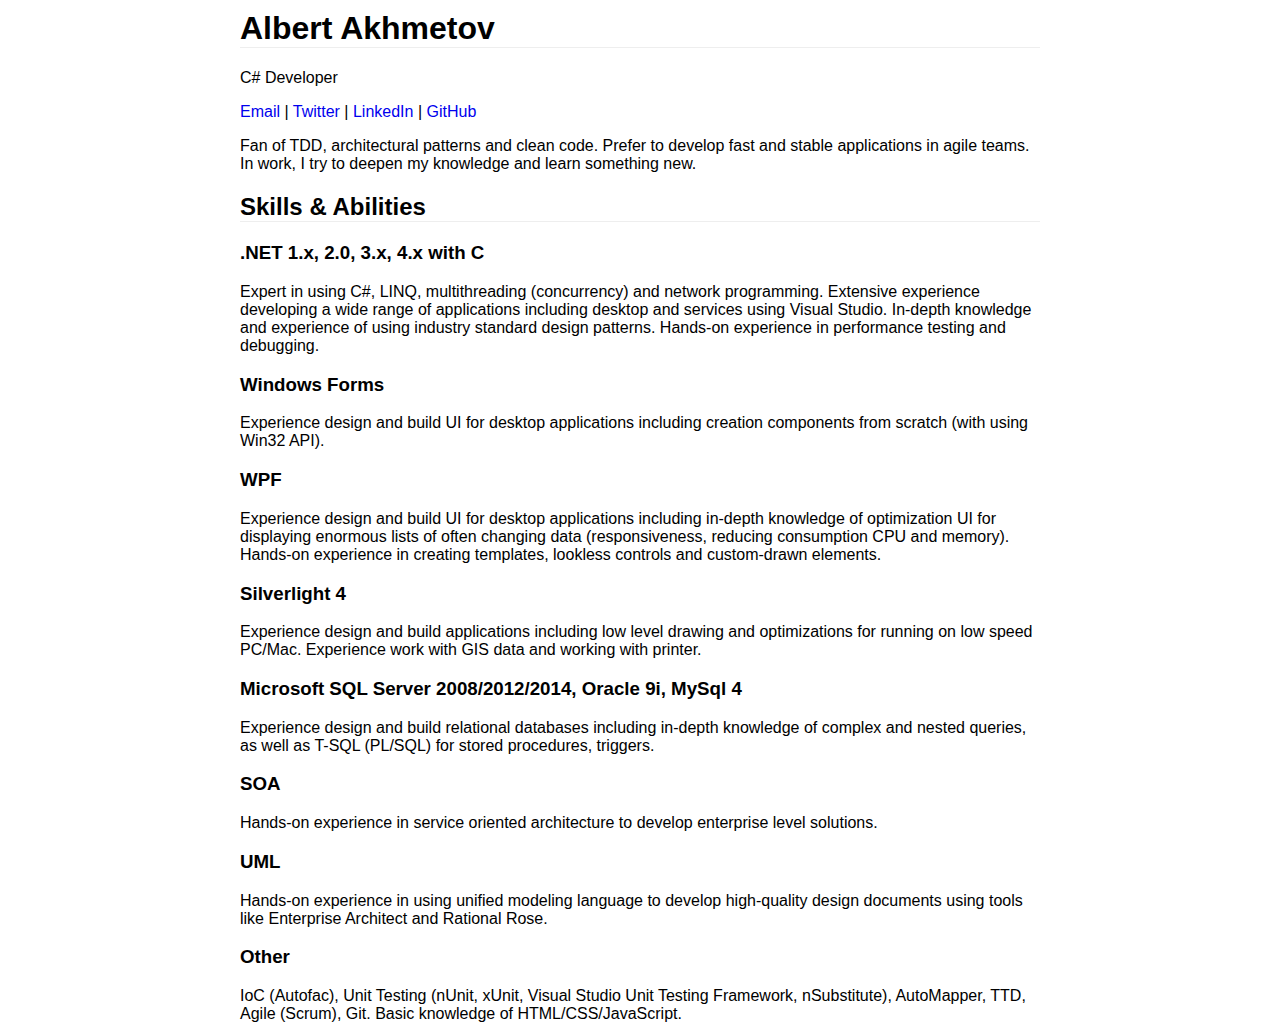
==== index.html @ f8ffc3c2 "Init" ====
<html>
    <head>
        <title>Albert Akhmetov - CV</title>
        <link rel="stylesheet" href="css/general.css"/>
    </head>
    <body>
        <h1>Albert Akhmetov</h1>
        <p>C# Developer</p>
        <p>
            <a href="mailto:akhmetov@live.com">Email</a> |
            <a href="https://twitter.com/albertakhmetov" target="_blank">Twitter</a> | 
            <a href="https://ru.linkedin.com/in/albertakhmetov" target="_blank">LinkedIn</a> |
            <a href="https://github.com/albertakhmetov" target="_blank">GitHub</a>
        </p>

        <p>Fan of TDD, architectural patterns and clean code. Prefer to develop fast and stable applications in agile teams. In work, I try to deepen my knowledge and learn something new.</p>

        <h2>Skills & Abilities</h2>
        <h3>.NET 1.x, 2.0, 3.x, 4.x with C</h3>

        <p>Expert in using C#, LINQ, multithreading (concurrency) and network programming. Extensive experience developing a wide range of applications including desktop and services using Visual Studio. In-depth knowledge and experience of using industry standard design patterns. Hands-on experience in performance testing and debugging.</p>

        <h3>Windows Forms</h3>

        <p>Experience design and build UI for desktop applications including creation components from scratch (with using Win32 API).</p>

        <h3>WPF</h3>

        <p>Experience design and build UI for desktop applications including in-depth knowledge of optimization UI for displaying enormous lists of often changing data (responsiveness, reducing consumption CPU and memory). Hands-on experience in creating templates, lookless controls and custom-drawn elements.</p>

        <h3>Silverlight 4</h3>

        <p>Experience design and build applications including low level drawing and optimizations for running on low speed PC/Mac. Experience work with GIS data and working with printer.</p>

        <h3>Microsoft SQL Server 2008/2012/2014, Oracle 9i, MySql 4</h3>

        <p>Experience design and build relational databases including in-depth knowledge of complex and nested queries, as well as T-SQL (PL/SQL) for stored procedures, triggers.</p>

        <h3>SOA</h3>

        <p>Hands-on experience in service oriented architecture to develop enterprise level solutions.</p>

        <h3>UML</h3>

        <p>Hands-on experience in using unified modeling language to develop high-quality design documents using tools like Enterprise Architect and Rational Rose.</p>

        <h3>Other</h3>

        <p>IoC (Autofac), Unit Testing (nUnit, xUnit, Visual Studio Unit Testing Framework, nSubstitute), AutoMapper, TTD, Agile (Scrum), Git. Basic knowledge of HTML/CSS/JavaScript.</p>
    </body>
</html>
---- css/general.css ----
h1, h2 {
    border-bottom: 1px solid #eee;
}

html, body {
    height: 100%;
}

html {
    display: table;
    margin: auto;
}

body {
    display: table-cell;
    vertical-align: middle;
    max-width: 800px;
    padding: 10px;
    font-family: -apple-system, BlinkMacSystemFont, "Segoe UI", Helvetica, Arial, sans-serif, "Apple Color Emoji", "Segoe UI Emoji", "Segoe UI Symbol";
}

a {
    text-decoration: none;
}

a:hover {
    text-decoration: underline;
}
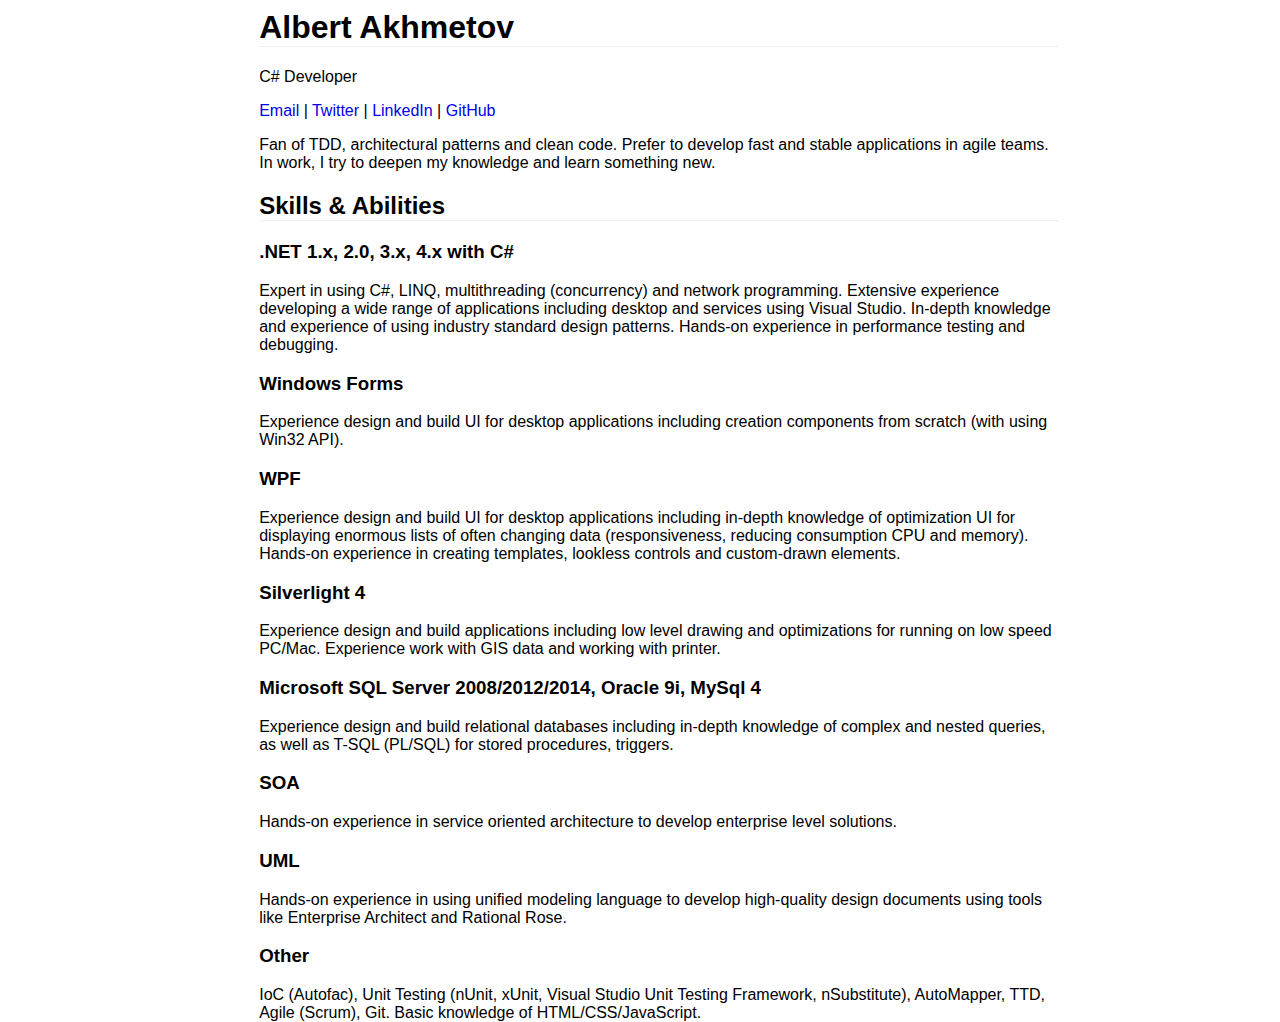
==== commit c273aaca: "C#" ====
--- a/index.html
+++ b/index.html
@@ -15,8 +15,8 @@
 
         <p>Fan of TDD, architectural patterns and clean code. Prefer to develop fast and stable applications in agile teams. In work, I try to deepen my knowledge and learn something new.</p>
 
-        <h2>Skills & Abilities</h2>
-        <h3>.NET 1.x, 2.0, 3.x, 4.x with C</h3>
+        <h2>Skills &amp; Abilities</h2>
+        <h3>.NET 1.x, 2.0, 3.x, 4.x with C#</h3>
 
         <p>Expert in using C#, LINQ, multithreading (concurrency) and network programming. Extensive experience developing a wide range of applications including desktop and services using Visual Studio. In-depth knowledge and experience of using industry standard design patterns. Hands-on experience in performance testing and debugging.</p>
 
--- a/css/general.css
+++ b/css/general.css
@@ -15,7 +15,10 @@
     display: table-cell;
     vertical-align: middle;
     max-width: 800px;
-    padding: 10px;
+    padding-left: 3vw;
+    padding-left: 3vw;
+    padding-top: 1vh;
+    padding-block-start: 1vh;
     font-family: -apple-system, BlinkMacSystemFont, "Segoe UI", Helvetica, Arial, sans-serif, "Apple Color Emoji", "Segoe UI Emoji", "Segoe UI Symbol";
 }
 
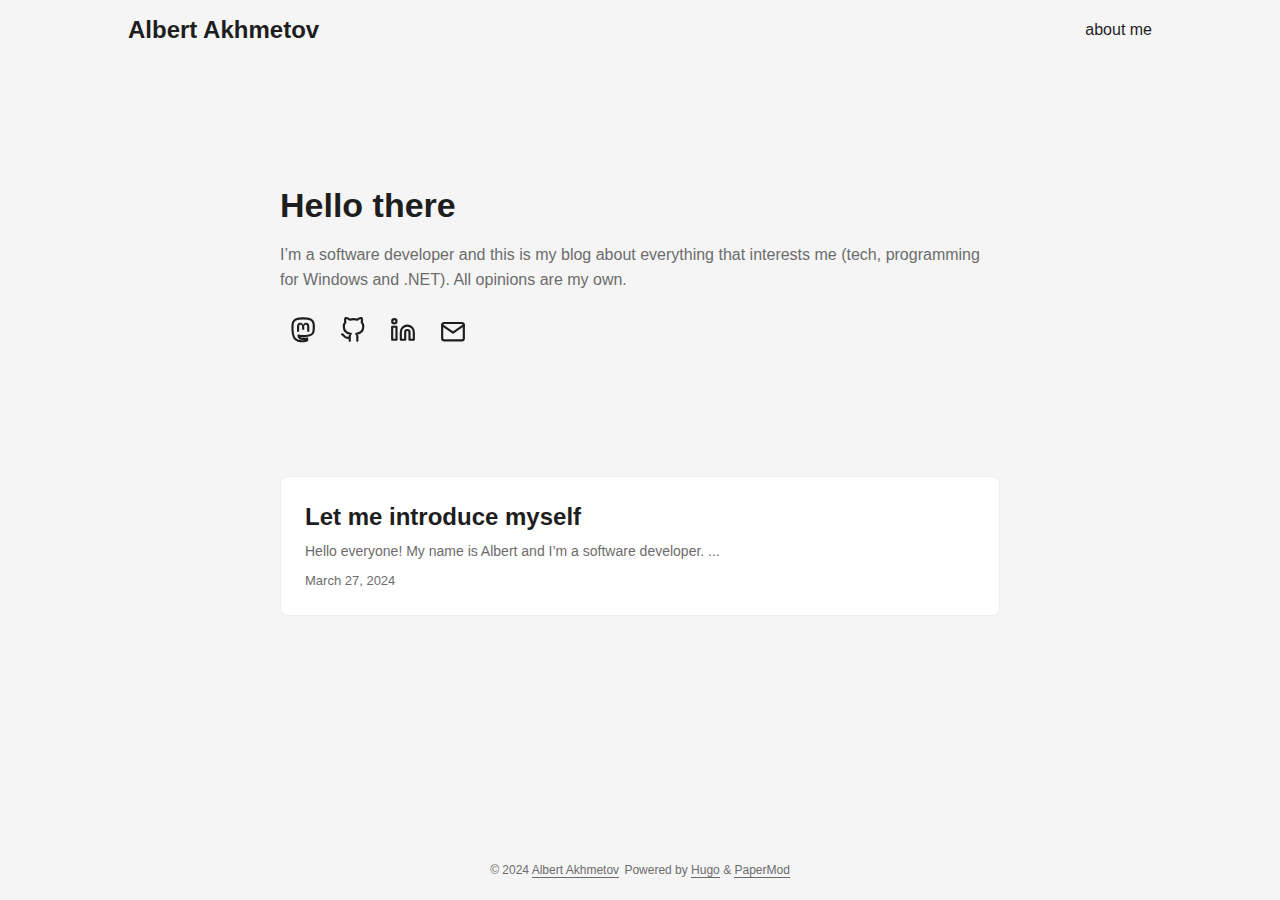
==== commit b3da396e: "Update CSS" ====
--- a/index.html
+++ b/index.html
@@ -1,51 +1,233 @@
-<html>
-    <head>
-        <title>Albert Akhmetov - CV</title>
-        <link rel="stylesheet" href="css/general.css"/>
-    </head>
-    <body>
-        <h1>Albert Akhmetov</h1>
-        <p>C# Developer</p>
-        <p>
-            <a href="mailto:akhmetov@live.com">Email</a> |
-            <a href="https://twitter.com/albertakhmetov" target="_blank">Twitter</a> | 
-            <a href="https://ru.linkedin.com/in/albertakhmetov" target="_blank">LinkedIn</a> |
-            <a href="https://github.com/albertakhmetov" target="_blank">GitHub</a>
-        </p>
-
-        <p>Fan of TDD, architectural patterns and clean code. Prefer to develop fast and stable applications in agile teams. In work, I try to deepen my knowledge and learn something new.</p>
-
-        <h2>Skills &amp; Abilities</h2>
-        <h3>.NET 1.x, 2.0, 3.x, 4.x with C#</h3>
-
-        <p>Expert in using C#, LINQ, multithreading (concurrency) and network programming. Extensive experience developing a wide range of applications including desktop and services using Visual Studio. In-depth knowledge and experience of using industry standard design patterns. Hands-on experience in performance testing and debugging.</p>
-
-        <h3>Windows Forms</h3>
-
-        <p>Experience design and build UI for desktop applications including creation components from scratch (with using Win32 API).</p>
-
-        <h3>WPF</h3>
-
-        <p>Experience design and build UI for desktop applications including in-depth knowledge of optimization UI for displaying enormous lists of often changing data (responsiveness, reducing consumption CPU and memory). Hands-on experience in creating templates, lookless controls and custom-drawn elements.</p>
-
-        <h3>Silverlight 4</h3>
-
-        <p>Experience design and build applications including low level drawing and optimizations for running on low speed PC/Mac. Experience work with GIS data and working with printer.</p>
-
-        <h3>Microsoft SQL Server 2008/2012/2014, Oracle 9i, MySql 4</h3>
-
-        <p>Experience design and build relational databases including in-depth knowledge of complex and nested queries, as well as T-SQL (PL/SQL) for stored procedures, triggers.</p>
-
-        <h3>SOA</h3>
-
-        <p>Hands-on experience in service oriented architecture to develop enterprise level solutions.</p>
-
-        <h3>UML</h3>
-
-        <p>Hands-on experience in using unified modeling language to develop high-quality design documents using tools like Enterprise Architect and Rational Rose.</p>
-
-        <h3>Other</h3>
-
-        <p>IoC (Autofac), Unit Testing (nUnit, xUnit, Visual Studio Unit Testing Framework, nSubstitute), AutoMapper, TTD, Agile (Scrum), Git. Basic knowledge of HTML/CSS/JavaScript.</p>
-    </body>
-</html>+<!DOCTYPE html>
+<html lang="en" dir="auto">
+
+<head>
+	<meta name="generator" content="Hugo 0.124.1"><meta charset="utf-8">
+<meta http-equiv="X-UA-Compatible" content="IE=edge">
+<meta name="viewport" content="width=device-width, initial-scale=1, shrink-to-fit=no">
+<meta name="robots" content="index, follow">
+<title>Albert Akhmetov</title>
+
+<meta name="description" content="">
+<meta name="author" content="">
+<link rel="canonical" href="https://albertakhmetov.com/">
+<link crossorigin="anonymous" href="/assets/css/stylesheet.css" rel="preload stylesheet" as="style">
+<link rel="icon" href="https://albertakhmetov.com/favicon.ico">
+<link rel="icon" type="image/png" sizes="16x16" href="https://albertakhmetov.com/favicon-16x16.png">
+<link rel="icon" type="image/png" sizes="32x32" href="https://albertakhmetov.com/favicon-32x32.png">
+<link rel="apple-touch-icon" href="https://albertakhmetov.com/apple-touch-icon.png">
+<link rel="mask-icon" href="https://albertakhmetov.com/safari-pinned-tab.svg">
+<meta name="theme-color" content="#2e2e33">
+<meta name="msapplication-TileColor" content="#2e2e33">
+<link rel="alternate" type="application/rss+xml" href="https://albertakhmetov.com/index.xml">
+<link rel="alternate" hreflang="en" href="https://albertakhmetov.com/">
+<noscript>
+    <style>
+        #theme-toggle,
+        .top-link {
+            display: none;
+        }
+
+    </style>
+    <style>
+        @media (prefers-color-scheme: dark) {
+            :root {
+                --theme: rgb(29, 30, 32);
+                --entry: rgb(46, 46, 51);
+                --primary: rgb(218, 218, 219);
+                --secondary: rgb(155, 156, 157);
+                --tertiary: rgb(65, 66, 68);
+                --content: rgb(196, 196, 197);
+                --code-block-bg: rgb(46, 46, 51);
+                --code-bg: rgb(55, 56, 62);
+                --border: rgb(51, 51, 51);
+            }
+
+            .list {
+                background: var(--theme);
+            }
+
+            .list:not(.dark)::-webkit-scrollbar-track {
+                background: 0 0;
+            }
+
+            .list:not(.dark)::-webkit-scrollbar-thumb {
+                border-color: var(--theme);
+            }
+        }
+
+    </style>
+</noscript><meta property="og:title" content="Albert Akhmetov" />
+<meta property="og:description" content="" />
+<meta property="og:type" content="website" />
+<meta property="og:url" content="https://albertakhmetov.com/" />
+
+<meta name="twitter:card" content="summary"/>
+<meta name="twitter:title" content="Albert Akhmetov"/>
+<meta name="twitter:description" content=""/>
+
+<script type="application/ld+json">
+{
+  "@context": "https://schema.org",
+  "@type": "Organization",
+  "name": "Albert Akhmetov",
+  "url": "https://albertakhmetov.com/",
+  "description": "",
+  "thumbnailUrl": "https://albertakhmetov.com/favicon.ico",
+  "sameAs": [
+      "https://mastodon.social/@albertakhmetov", "https://github.com/albertakhmetov", "https://en.linkedin.com/in/albertakhmetov", "mailto:akhmetov@live.com"
+  ]
+}
+</script>
+</head>
+
+<body class="list" id="top">
+<script>
+    if (window.matchMedia('(prefers-color-scheme: dark)').matches) {
+        document.body.classList.add('dark');
+    }
+
+</script>
+
+<header class="header">
+    <nav class="nav">
+        <div class="logo">
+            <a href="https://albertakhmetov.com/" accesskey="h" title="Albert Akhmetov (Alt + H)">Albert Akhmetov</a>
+            <div class="logo-switches">
+            </div>
+        </div>
+        <ul id="menu">
+            <li>
+                <a href="https://albertakhmetov.com/posts/introduce" title="about me">
+                    <span>about me</span>
+                </a>
+            </li>
+        </ul>
+    </nav>
+</header>
+<main class="main"> 
+<article class="first-entry home-info">
+    <header class="entry-header">
+        <h1>Hello there</h1>
+    </header>
+    <div class="entry-content">
+        I&rsquo;m a software developer and this is my blog about everything that interests me (tech, programming for Windows and .NET). All opinions are my own.
+    </div>
+    <footer class="entry-footer">
+        <div class="social-icons" >
+    <a href="https://mastodon.social/@albertakhmetov" target="_blank" rel="noopener noreferrer me"
+        title="Mastodon">
+        <svg xmlns="http://www.w3.org/2000/svg" viewBox="0 0 24 24" fill="none" stroke="currentColor" stroke-width="2"
+    stroke-linecap="round" stroke-linejoin="round">
+    <path
+        d="M21.58 13.913c-.29 1.469-2.592 3.121-5.238 3.396-1.379.184-2.737.368-4.185.276-2.368-.092-4.237-.551-4.237-.551 0 .184.014.459.043.643.308 2.294 2.317 2.478 4.22 2.57 1.922 0 3.633-.46 3.633-.46l.079 1.653s-1.344.734-3.738.918c-1.32.091-2.96-.092-4.869-.551-4.14-1.102-4.853-5.507-4.961-10.005-.034-1.285-.013-2.57-.013-3.58 0-4.589 3-5.966 3-5.966 1.513-.734 4.11-1.01 6.808-1.01h.067c2.699 0 5.296.276 6.81 1.01 0 0 3 1.377 3 5.967 0 0 .037 3.304-.419 5.69"
+        stroke="currentColor" />
+    <path
+        d="M17.832 8.633v5h-1.978V8.78c0-1.023-.43-1.542-1.29-1.542-.95 0-1.427.616-1.427 1.834v2.655H11.17V9.072c0-1.218-.476-1.834-1.427-1.834-.86 0-1.29.52-1.29 1.542v4.852H6.475V8.633c0-1.022.26-1.834.782-2.434.538-.6 1.243-.909 2.118-.909 1.012 0 1.779.39 2.286 1.169l.492.827.493-.827c.507-.78 1.274-1.169 2.286-1.169.875 0 1.58.308 2.118.909.522.6.782 1.412.782 2.434"
+        fill="currentColor" stroke="none" />
+</svg>
+    </a>
+    <a href="https://github.com/albertakhmetov" target="_blank" rel="noopener noreferrer me"
+        title="Github">
+        <svg xmlns="http://www.w3.org/2000/svg" viewBox="0 0 24 24" fill="none" stroke="currentColor" stroke-width="2"
+    stroke-linecap="round" stroke-linejoin="round">
+    <path
+        d="M9 19c-5 1.5-5-2.5-7-3m14 6v-3.87a3.37 3.37 0 0 0-.94-2.61c3.14-.35 6.44-1.54 6.44-7A5.44 5.44 0 0 0 20 4.77 5.07 5.07 0 0 0 19.91 1S18.73.65 16 2.48a13.38 13.38 0 0 0-7 0C6.27.65 5.09 1 5.09 1A5.07 5.07 0 0 0 5 4.77a5.44 5.44 0 0 0-1.5 3.78c0 5.42 3.3 6.61 6.44 7A3.37 3.37 0 0 0 9 18.13V22">
+    </path>
+</svg>
+    </a>
+    <a href="https://en.linkedin.com/in/albertakhmetov" target="_blank" rel="noopener noreferrer me"
+        title="Linkedin">
+        <svg xmlns="http://www.w3.org/2000/svg" viewBox="0 0 24 24" fill="none" stroke="currentColor" stroke-width="2"
+    stroke-linecap="round" stroke-linejoin="round">
+    <path d="M16 8a6 6 0 0 1 6 6v7h-4v-7a2 2 0 0 0-2-2 2 2 0 0 0-2 2v7h-4v-7a6 6 0 0 1 6-6z"></path>
+    <rect x="2" y="9" width="4" height="12"></rect>
+    <circle cx="4" cy="4" r="2"></circle>
+</svg>
+    </a>
+    <a href="mailto:akhmetov@live.com" target="_blank" rel="noopener noreferrer me"
+        title="Email">
+        <svg xmlns="http://www.w3.org/2000/svg" viewBox="0 0 24 21" fill="none" stroke="currentColor" stroke-width="2"
+    stroke-linecap="round" stroke-linejoin="round">
+    <path d="M4 4h16c1.1 0 2 .9 2 2v12c0 1.1-.9 2-2 2H4c-1.1 0-2-.9-2-2V6c0-1.1.9-2 2-2z"></path>
+    <polyline points="22,6 12,13 2,6"></polyline>
+</svg>
+    </a>
+</div>
+
+    </footer>
+</article>
+
+<article class="post-entry"> 
+  <header class="entry-header">
+    <h2 class="entry-hint-parent">Let me introduce myself
+    </h2>
+  </header>
+  <div class="entry-content">
+    <p>Hello everyone! My name is Albert and I’m a software developer.
+...</p>
+  </div>
+  <footer class="entry-footer"><span title='2024-03-27 22:08:32 +0500 +05'>March 27, 2024</span></footer>
+  <a class="entry-link" aria-label="post link to Let me introduce myself" href="https://albertakhmetov.com/posts/introduce/"></a>
+</article>
+    </main>
+    
+<footer class="footer">
+    <span>&copy; 2024 <a href="https://albertakhmetov.com/">Albert Akhmetov</a></span>
+    <span>
+        Powered by
+        <a href="https://gohugo.io/" rel="noopener noreferrer" target="_blank">Hugo</a> &
+        <a href="https://github.com/adityatelange/hugo-PaperMod/" rel="noopener" target="_blank">PaperMod</a>
+    </span>
+</footer>
+<a href="#top" aria-label="go to top" title="Go to Top (Alt + G)" class="top-link" id="top-link" accesskey="g">
+    <svg xmlns="http://www.w3.org/2000/svg" viewBox="0 0 12 6" fill="currentColor">
+        <path d="M12 6H0l6-6z" />
+    </svg>
+</a>
+
+<script>
+    let menu = document.getElementById('menu')
+    if (menu) {
+        menu.scrollLeft = localStorage.getItem("menu-scroll-position");
+        menu.onscroll = function () {
+            localStorage.setItem("menu-scroll-position", menu.scrollLeft);
+        }
+    }
+
+    document.querySelectorAll('a[href^="#"]').forEach(anchor => {
+        anchor.addEventListener("click", function (e) {
+            e.preventDefault();
+            var id = this.getAttribute("href").substr(1);
+            if (!window.matchMedia('(prefers-reduced-motion: reduce)').matches) {
+                document.querySelector(`[id='${decodeURIComponent(id)}']`).scrollIntoView({
+                    behavior: "smooth"
+                });
+            } else {
+                document.querySelector(`[id='${decodeURIComponent(id)}']`).scrollIntoView();
+            }
+            if (id === "top") {
+                history.replaceState(null, null, " ");
+            } else {
+                history.pushState(null, null, `#${id}`);
+            }
+        });
+    });
+
+</script>
+<script>
+    var mybutton = document.getElementById("top-link");
+    window.onscroll = function () {
+        if (document.body.scrollTop > 800 || document.documentElement.scrollTop > 800) {
+            mybutton.style.visibility = "visible";
+            mybutton.style.opacity = "1";
+        } else {
+            mybutton.style.visibility = "hidden";
+            mybutton.style.opacity = "0";
+        }
+    };
+
+</script>
+</body>
+
+</html>
--- a/assets/css/stylesheet.css
+++ b/assets/css/stylesheet.css
@@ -0,0 +1,7 @@
+/*
+  PaperMod v7
+  License: MIT https://github.com/adityatelange/hugo-PaperMod/blob/master/LICENSE
+  Copyright (c) 2020 nanxiaobei and adityatelange
+  Copyright (c) 2021-2024 adityatelange
+*/
+:root{--gap:24px;--content-gap:20px;--nav-width:1024px;--main-width:720px;--header-height:60px;--footer-height:60px;--radius:8px;--theme:rgb(255, 255, 255);--entry:rgb(255, 255, 255);--primary:rgb(30, 30, 30);--secondary:rgb(108, 108, 108);--tertiary:rgb(214, 214, 214);--content:rgb(31, 31, 31);--code-block-bg:rgb(28, 29, 33);--code-bg:rgb(245, 245, 245);--border:rgb(238, 238, 238)}.dark{--theme:rgb(29, 30, 32);--entry:rgb(46, 46, 51);--primary:rgb(218, 218, 219);--secondary:rgb(155, 156, 157);--tertiary:rgb(65, 66, 68);--content:rgb(196, 196, 197);--code-block-bg:rgb(46, 46, 51);--code-bg:rgb(55, 56, 62);--border:rgb(51, 51, 51)}.list{background:var(--code-bg)}.dark.list{background:var(--theme)}*,::after,::before{box-sizing:border-box}html{-webkit-tap-highlight-color:transparent;overflow-y:scroll;-webkit-text-size-adjust:100%;text-size-adjust:100%}a,button,body,h1,h2,h3,h4,h5,h6{color:var(--primary)}body{font-family:-apple-system,BlinkMacSystemFont,segoe ui,Roboto,Oxygen,Ubuntu,Cantarell,open sans,helvetica neue,sans-serif;font-size:18px;line-height:1.6;word-break:break-word;background:var(--theme)}article,aside,figcaption,figure,footer,header,hgroup,main,nav,section,table{display:block}h1,h2,h3,h4,h5,h6{line-height:1.2}h1,h2,h3,h4,h5,h6,p{margin-top:0;margin-bottom:0}ul{padding:0}a{text-decoration:none}body,figure,ul{margin:0}table{width:100%;border-collapse:collapse;border-spacing:0;overflow-x:auto;word-break:keep-all}button,input,textarea{padding:0;font:inherit;background:0 0;border:0}input,textarea{outline:0}button,input[type=button],input[type=submit]{cursor:pointer}input:-webkit-autofill,textarea:-webkit-autofill{box-shadow:0 0 0 50px var(--theme)inset}img{display:block;max-width:100%}.not-found{position:absolute;left:0;right:0;display:flex;align-items:center;justify-content:center;height:80%;font-size:160px;font-weight:700}.archive-posts{width:100%;font-size:16px}.archive-year{margin-top:40px}.archive-year:not(:last-of-type){border-bottom:2px solid var(--border)}.archive-month{display:flex;align-items:flex-start;padding:10px 0}.archive-month-header{margin:25px 0;width:200px}.archive-month:not(:last-of-type){border-bottom:1px solid var(--border)}.archive-entry{position:relative;padding:5px;margin:10px 0}.archive-entry-title{margin:5px 0;font-weight:400}.archive-count,.archive-meta{color:var(--secondary);font-size:14px}.footer,.top-link{font-size:12px;color:var(--secondary)}.footer{max-width:calc(var(--main-width) + var(--gap) * 2);margin:auto;padding:calc((var(--footer-height) - var(--gap))/2)var(--gap);text-align:center;line-height:24px}.footer span{margin-inline-start:1px;margin-inline-end:1px}.footer span:last-child{white-space:nowrap}.footer a{color:inherit;border-bottom:1px solid var(--secondary)}.footer a:hover{border-bottom:1px solid var(--primary)}.top-link{visibility:hidden;position:fixed;bottom:60px;right:30px;z-index:99;background:var(--tertiary);width:42px;height:42px;padding:12px;border-radius:64px;transition:visibility .5s,opacity .8s linear}.top-link,.top-link svg{filter:drop-shadow(0 0 0 var(--theme))}.footer a:hover,.top-link:hover{color:var(--primary)}.top-link:focus,#theme-toggle:focus{outline:0}.nav{display:flex;flex-wrap:wrap;justify-content:space-between;max-width:calc(var(--nav-width) + var(--gap) * 2);margin-inline-start:auto;margin-inline-end:auto;line-height:var(--header-height)}.nav a{display:block}.logo,#menu{display:flex;margin:auto var(--gap)}.logo{flex-wrap:inherit}.logo a{font-size:24px;font-weight:700}.logo a img,.logo a svg{display:inline;vertical-align:middle;pointer-events:none;transform:translate(0,-10%);border-radius:6px;margin-inline-end:8px}button#theme-toggle{font-size:26px;margin:auto 4px}body.dark #moon{vertical-align:middle;display:none}body:not(.dark) #sun{display:none}#menu{list-style:none;word-break:keep-all;overflow-x:auto;white-space:nowrap}#menu li+li{margin-inline-start:var(--gap)}#menu a{font-size:16px}#menu .active{font-weight:500;border-bottom:2px solid}.lang-switch li,.lang-switch ul,.logo-switches{display:inline-flex;margin:auto 4px}.lang-switch{display:flex;flex-wrap:inherit}.lang-switch a{margin:auto 3px;font-size:16px;font-weight:500}.logo-switches{flex-wrap:inherit}.main{position:relative;min-height:calc(100vh - var(--header-height) - var(--footer-height));max-width:calc(var(--main-width) + var(--gap) * 2);margin:auto;padding:var(--gap)}.page-header h1{font-size:40px}.pagination{display:flex}.pagination a{color:var(--theme);font-size:13px;line-height:36px;background:var(--primary);border-radius:calc(36px/2);padding:0 16px}.pagination .next{margin-inline-start:auto}.social-icons a{display:inline-flex;padding:10px}.social-icons a svg{height:26px;width:26px}code{direction:ltr}div.highlight,pre{position:relative}.copy-code{display:none;position:absolute;top:4px;right:4px;color:rgba(255,255,255,.8);background:rgba(78,78,78,.8);border-radius:var(--radius);padding:0 5px;font-size:14px;user-select:none}div.highlight:hover .copy-code,pre:hover .copy-code{display:block}.first-entry{position:relative;display:flex;flex-direction:column;justify-content:center;min-height:320px;margin:var(--gap)0 calc(var(--gap) * 2)}.first-entry .entry-header{overflow:hidden;display:-webkit-box;-webkit-box-orient:vertical;-webkit-line-clamp:3}.first-entry .entry-header h1{font-size:34px;line-height:1.3}.first-entry .entry-content{margin:14px 0;font-size:16px;-webkit-line-clamp:3}.first-entry .entry-footer{font-size:14px}.home-info .entry-content{-webkit-line-clamp:unset}.post-entry{position:relative;margin-bottom:var(--gap);padding:var(--gap);background:var(--entry);border-radius:var(--radius);transition:transform .1s;border:1px solid var(--border)}.post-entry:active{transform:scale(.96)}.tag-entry .entry-cover{display:none}.entry-header h2{font-size:24px;line-height:1.3}.entry-content{margin:8px 0;color:var(--secondary);font-size:14px;line-height:1.6;overflow:hidden;display:-webkit-box;-webkit-box-orient:vertical;-webkit-line-clamp:2}.entry-footer{color:var(--secondary);font-size:13px}.entry-link{position:absolute;left:0;right:0;top:0;bottom:0}.entry-hint{color:var(--secondary)}.entry-hint-parent{display:flex;justify-content:space-between}.entry-cover{font-size:14px;margin-bottom:var(--gap);text-align:center}.entry-cover img{border-radius:var(--radius);pointer-events:none;width:100%;height:auto}.entry-cover a{color:var(--secondary);box-shadow:0 1px 0 var(--primary)}.page-header,.post-header{margin:24px auto var(--content-gap)}.post-title{margin-bottom:2px;font-size:40px}.post-description{margin-top:10px;margin-bottom:5px}.post-meta,.breadcrumbs{color:var(--secondary);font-size:14px;display:flex;flex-wrap:wrap}.post-meta .i18n_list li{display:inline-flex;list-style:none;margin:auto 3px;box-shadow:0 1px 0 var(--secondary)}.breadcrumbs a{font-size:16px}.post-content{color:var(--content)}.post-content h3,.post-content h4,.post-content h5,.post-content h6{margin:24px 0 16px}.post-content h1{margin:40px auto 32px;font-size:40px}.post-content h2{margin:32px auto 24px;font-size:32px}.post-content h3{font-size:24px}.post-content h4{font-size:16px}.post-content h5{font-size:14px}.post-content h6{font-size:12px}.post-content a,.toc a:hover{box-shadow:0 1px;box-decoration-break:clone;-webkit-box-decoration-break:clone}.post-content a code{margin:auto 0;border-radius:0;box-shadow:0 -1px 0 var(--primary)inset}.post-content del{text-decoration:line-through}.post-content dl,.post-content ol,.post-content p,.post-content figure,.post-content ul{margin-bottom:var(--content-gap)}.post-content ol,.post-content ul{padding-inline-start:20px}.post-content li{margin-top:5px}.post-content li p{margin-bottom:0}.post-content dl{display:flex;flex-wrap:wrap;margin:0}.post-content dt{width:25%;font-weight:700}.post-content dd{width:75%;margin-inline-start:0;padding-inline-start:10px}.post-content dd~dd,.post-content dt~dt{margin-top:10px}.post-content table{margin-bottom:var(--content-gap)}.post-content table th,.post-content table:not(.highlighttable,.highlight table,.gist .highlight) td{min-width:80px;padding:8px 5px;line-height:1.5;border-bottom:1px solid var(--border)}.post-content table th{text-align:start}.post-content table:not(.highlighttable) td code:only-child{margin:auto 0}.post-content .highlight table{border-radius:var(--radius)}.post-content .highlight:not(table){margin:10px auto;background:var(--code-block-bg)!important;border-radius:var(--radius);direction:ltr}.post-content li>.highlight{margin-inline-end:0}.post-content ul pre{margin-inline-start:calc(var(--gap) * -2)}.post-content .highlight pre{margin:0}.post-content .highlighttable{table-layout:fixed}.post-content .highlighttable td:first-child{width:40px}.post-content .highlighttable td .linenodiv{padding-inline-end:0!important}.post-content .highlighttable td .highlight,.post-content .highlighttable td .linenodiv pre{margin-bottom:0}.post-content code{margin:auto 4px;padding:4px 6px;font-size:.78em;line-height:1.5;background:var(--code-bg);border-radius:2px}.post-content pre code{display:grid;margin:auto 0;padding:10px;color:#d5d5d6;background:var(--code-block-bg)!important;border-radius:var(--radius);overflow-x:auto;word-break:break-all}.post-content blockquote{margin:20px 0;padding:0 14px;border-inline-start:3px solid var(--primary)}.post-content hr{margin:30px 0;height:2px;background:var(--tertiary);border:0}.post-content iframe{max-width:100%}.post-content img{border-radius:4px;margin:1rem 0}.post-content img[src*="#center"]{margin:1rem auto}.post-content figure.align-center{text-align:center}.post-content figure>figcaption{color:var(--primary);font-size:16px;font-weight:700;margin:8px 0 16px}.post-content figure>figcaption>p{color:var(--secondary);font-size:14px;font-weight:400}.toc{margin:0 2px 40px;border:1px solid var(--border);background:var(--code-bg);border-radius:var(--radius);padding:.4em}.dark .toc{background:var(--entry)}.toc details summary{cursor:zoom-in;margin-inline-start:20px}.toc details[open] summary{cursor:zoom-out}.toc .details{display:inline;font-weight:500}.toc .inner{margin:0 20px;padding:10px 20px}.toc li ul{margin-inline-start:var(--gap)}.toc summary:focus{outline:0}.post-footer{margin-top:56px}.post-footer>*{margin-bottom:10px}.post-tags{display:flex;flex-wrap:wrap;gap:10px}.post-tags li{display:inline-block}.post-tags a,.share-buttons,.paginav{border-radius:var(--radius);background:var(--code-bg);border:1px solid var(--border)}.post-tags a{display:block;padding:0 14px;color:var(--secondary);font-size:14px;line-height:34px;background:var(--code-bg)}.post-tags a:hover,.paginav a:hover{background:var(--border)}.share-buttons{padding:10px;display:flex;justify-content:center;overflow-x:auto;gap:10px}.share-buttons li,.share-buttons a{display:inline-flex}.share-buttons a:not(:last-of-type){margin-inline-end:12px}h1:hover .anchor,h2:hover .anchor,h3:hover .anchor,h4:hover .anchor,h5:hover .anchor,h6:hover .anchor{display:inline-flex;color:var(--secondary);margin-inline-start:8px;font-weight:500;user-select:none}.paginav{display:flex;line-height:30px}.paginav a{padding-inline-start:14px;padding-inline-end:14px;border-radius:var(--radius)}.paginav .title{letter-spacing:1px;text-transform:uppercase;font-size:small;color:var(--secondary)}.paginav .prev,.paginav .next{width:50%}.paginav span:hover:not(.title){box-shadow:0 1px}.paginav .next{margin-inline-start:auto;text-align:right}[dir=rtl] .paginav .next{text-align:left}h1>a>svg{display:inline}img.in-text{display:inline;margin:auto}.buttons,.main .profile{display:flex;justify-content:center}.main .profile{align-items:center;min-height:calc(100vh - var(--header-height) - var(--footer-height) - (var(--gap) * 2));text-align:center}.profile .profile_inner{display:flex;flex-direction:column;align-items:center;gap:10px}.profile img{border-radius:50%}.buttons{flex-wrap:wrap;max-width:400px}.button{background:var(--tertiary);border-radius:var(--radius);margin:8px;padding:6px;transition:transform .1s}.button-inner{padding:0 8px}.button:active{transform:scale(.96)}#searchbox input{padding:4px 10px;width:100%;color:var(--primary);font-weight:700;border:2px solid var(--tertiary);border-radius:var(--radius)}#searchbox input:focus{border-color:var(--secondary)}#searchResults li{list-style:none;border-radius:var(--radius);padding:10px;margin:10px 0;position:relative;font-weight:500}#searchResults{margin:10px 0;width:100%}#searchResults li:active{transition:transform .1s;transform:scale(.98)}#searchResults a{position:absolute;width:100%;height:100%;top:0;left:0;outline:none}#searchResults .focus{transform:scale(.98);border:2px solid var(--tertiary)}.terms-tags li{display:inline-block;margin:10px;font-weight:500}.terms-tags a{display:block;padding:3px 10px;background:var(--tertiary);border-radius:6px;transition:transform .1s}.terms-tags a:active{background:var(--tertiary);transform:scale(.96)}.bg{color:#cad3f5;background-color:#24273a}.chroma{color:#cad3f5;background-color:#24273a}.chroma .x{}.chroma .err{color:#ed8796}.chroma .cl{}.chroma .lnlinks{outline:none;text-decoration:none;color:inherit}.chroma .lntd{vertical-align:top;padding:0;margin:0;border:0}.chroma .lntable{border-spacing:0;padding:0;margin:0;border:0}.chroma .hl{background-color:#474733}.chroma .lnt{white-space:pre;-webkit-user-select:none;user-select:none;margin-right:.4em;padding:0 .4em;color:#8087a2}.chroma .ln{white-space:pre;-webkit-user-select:none;user-select:none;margin-right:.4em;padding:0 .4em;color:#8087a2}.chroma .line{display:flex}.chroma .k{color:#c6a0f6}.chroma .kc{color:#f5a97f}.chroma .kd{color:#ed8796}.chroma .kn{color:#8bd5ca}.chroma .kp{color:#c6a0f6}.chroma .kr{color:#c6a0f6}.chroma .kt{color:#ed8796}.chroma .n{}.chroma .na{color:#8aadf4}.chroma .nb{color:#91d7e3}.chroma .bp{color:#91d7e3}.chroma .nc{color:#eed49f}.chroma .no{color:#eed49f}.chroma .nd{color:#8aadf4;font-weight:700}.chroma .ni{color:#8bd5ca}.chroma .ne{color:#f5a97f}.chroma .nf{color:#8aadf4}.chroma .fm{color:#8aadf4}.chroma .nl{color:#91d7e3}.chroma .nn{color:#f5a97f}.chroma .nx{}.chroma .py{color:#f5a97f}.chroma .nt{color:#c6a0f6}.chroma .nv{color:#f4dbd6}.chroma .vc{color:#f4dbd6}.chroma .vg{color:#f4dbd6}.chroma .vi{color:#f4dbd6}.chroma .vm{color:#f4dbd6}.chroma .l{}.chroma .ld{}.chroma .s{color:#a6da95}.chroma .sa{color:#ed8796}.chroma .sb{color:#a6da95}.chroma .sc{color:#a6da95}.chroma .dl{color:#8aadf4}.chroma .sd{color:#6e738d}.chroma .s2{color:#a6da95}.chroma .se{color:#8aadf4}.chroma .sh{color:#6e738d}.chroma .si{color:#a6da95}.chroma .sx{color:#a6da95}.chroma .sr{color:#8bd5ca}.chroma .s1{color:#a6da95}.chroma .ss{color:#a6da95}.chroma .m{color:#f5a97f}.chroma .mb{color:#f5a97f}.chroma .mf{color:#f5a97f}.chroma .mh{color:#f5a97f}.chroma .mi{color:#f5a97f}.chroma .il{color:#f5a97f}.chroma .mo{color:#f5a97f}.chroma .o{color:#91d7e3;font-weight:700}.chroma .ow{color:#91d7e3;font-weight:700}.chroma .p{}.chroma .c{color:#6e738d;font-style:italic}.chroma .ch{color:#6e738d;font-style:italic}.chroma .cm{color:#6e738d;font-style:italic}.chroma .c1{color:#6e738d;font-style:italic}.chroma .cs{color:#6e738d;font-style:italic}.chroma .cp{color:#6e738d;font-style:italic}.chroma .cpf{color:#6e738d;font-weight:700;font-style:italic}.chroma .g{}.chroma .gd{color:#ed8796;background-color:#363a4f}.chroma .ge{font-style:italic}.chroma .gr{color:#ed8796}.chroma .gh{color:#f5a97f;font-weight:700}.chroma .gi{color:#a6da95;background-color:#363a4f}.chroma .go{}.chroma .gp{}.chroma .gs{font-weight:700}.chroma .gu{color:#f5a97f;font-weight:700}.chroma .gt{color:#ed8796}.chroma .gl{text-decoration:underline}.chroma .w{}.chroma{background-color:unset!important}.chroma .hl{display:flex}.chroma .lnt{padding:0 0 0 12px}.highlight pre.chroma code{padding:8px 0}.highlight pre.chroma .line .cl,.chroma .ln{padding:0 10px}.chroma .lntd:last-of-type{width:100%}::-webkit-scrollbar-track{background:0 0}.list:not(.dark)::-webkit-scrollbar-track{background:var(--code-bg)}::-webkit-scrollbar-thumb{background:var(--tertiary);border:5px solid var(--theme);border-radius:var(--radius)}.list:not(.dark)::-webkit-scrollbar-thumb{border:5px solid var(--code-bg)}::-webkit-scrollbar-thumb:hover{background:var(--secondary)}::-webkit-scrollbar:not(.highlighttable,.highlight table,.gist .highlight){background:var(--theme)}.post-content .highlighttable td .highlight pre code::-webkit-scrollbar{display:none}.post-content :not(table) ::-webkit-scrollbar-thumb{border:2px solid var(--code-block-bg);background:#717175}.post-content :not(table) ::-webkit-scrollbar-thumb:hover{background:#a3a3a5}.gist table::-webkit-scrollbar-thumb{border:2px solid #fff;background:#adadad}.gist table::-webkit-scrollbar-thumb:hover{background:#707070}.post-content table::-webkit-scrollbar-thumb{border-width:2px}@media screen and (min-width:768px){::-webkit-scrollbar{width:19px;height:11px}}@media screen and (max-width:768px){:root{--gap:14px}.profile img{transform:scale(.85)}.first-entry{min-height:260px}.archive-month{flex-direction:column}.archive-year{margin-top:20px}.footer{padding:calc((var(--footer-height) - var(--gap) - 10px)/2)var(--gap)}}@media screen and (max-width:900px){.list .top-link{transform:translateY(-5rem)}}@media screen and (max-width:340px){.share-buttons{justify-content:unset}}@media(prefers-reduced-motion){.terms-tags a:active,.button:active,.post-entry:active,.top-link,#searchResults .focus,#searchResults li:active{transform:none}}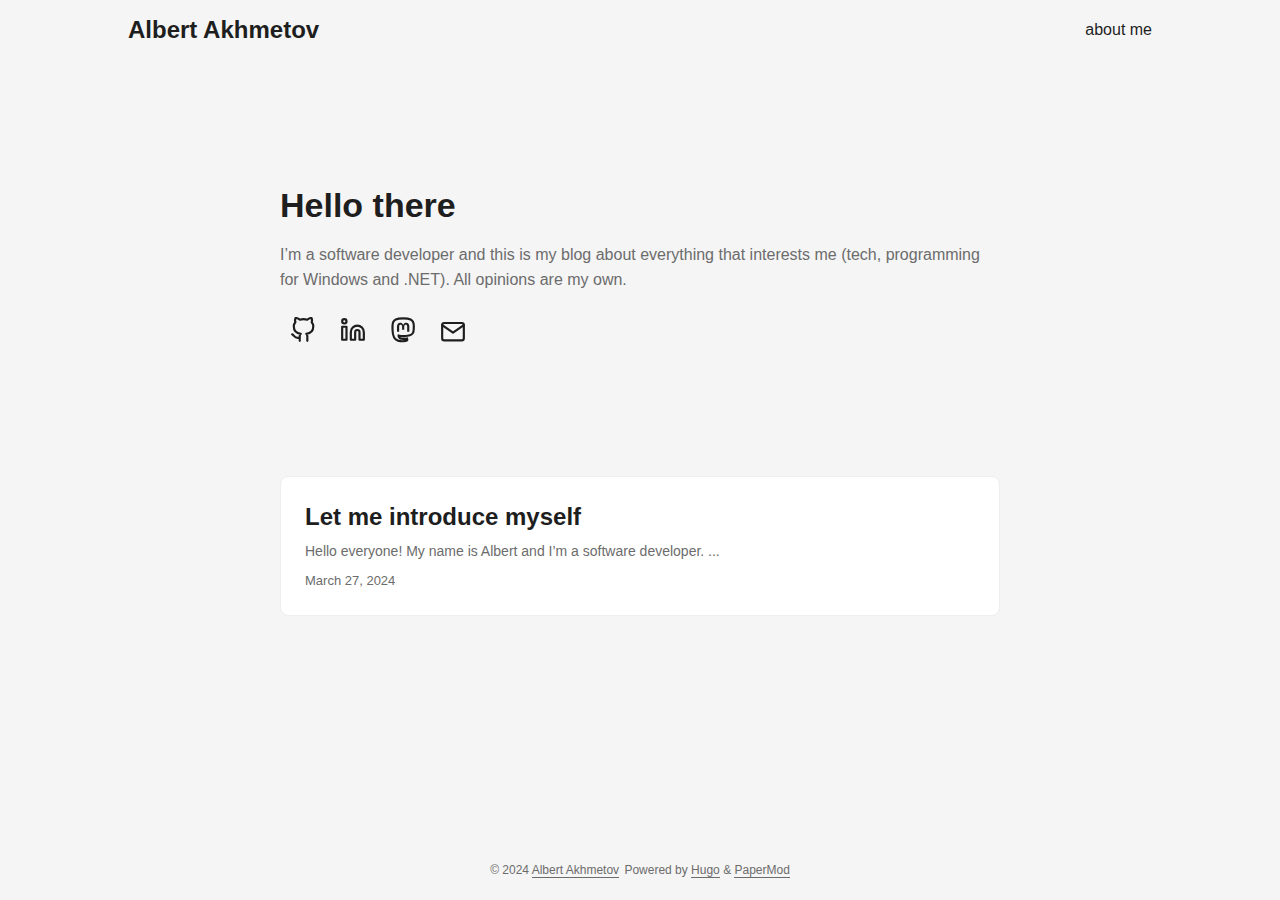
==== commit 4bb6990c: "Update social links" ====
--- a/index.html
+++ b/index.html
@@ -75,7 +75,7 @@
   "description": "",
   "thumbnailUrl": "https://albertakhmetov.com/favicon.ico",
   "sameAs": [
-      "https://mastodon.social/@albertakhmetov", "https://github.com/albertakhmetov", "https://en.linkedin.com/in/albertakhmetov", "mailto:akhmetov@live.com"
+      "https://github.com/albertakhmetov", "https://en.linkedin.com/in/albertakhmetov", "https://mastodon.social/@albertakhmetov", "mailto:akhmetov@live.com"
   ]
 }
 </script>
@@ -115,6 +115,24 @@
     </div>
     <footer class="entry-footer">
         <div class="social-icons" >
+    <a href="https://github.com/albertakhmetov" target="_blank" rel="noopener noreferrer me"
+        title="Github">
+        <svg xmlns="http://www.w3.org/2000/svg" viewBox="0 0 24 24" fill="none" stroke="currentColor" stroke-width="2"
+    stroke-linecap="round" stroke-linejoin="round">
+    <path
+        d="M9 19c-5 1.5-5-2.5-7-3m14 6v-3.87a3.37 3.37 0 0 0-.94-2.61c3.14-.35 6.44-1.54 6.44-7A5.44 5.44 0 0 0 20 4.77 5.07 5.07 0 0 0 19.91 1S18.73.65 16 2.48a13.38 13.38 0 0 0-7 0C6.27.65 5.09 1 5.09 1A5.07 5.07 0 0 0 5 4.77a5.44 5.44 0 0 0-1.5 3.78c0 5.42 3.3 6.61 6.44 7A3.37 3.37 0 0 0 9 18.13V22">
+    </path>
+</svg>
+    </a>
+    <a href="https://en.linkedin.com/in/albertakhmetov" target="_blank" rel="noopener noreferrer me"
+        title="Linkedin">
+        <svg xmlns="http://www.w3.org/2000/svg" viewBox="0 0 24 24" fill="none" stroke="currentColor" stroke-width="2"
+    stroke-linecap="round" stroke-linejoin="round">
+    <path d="M16 8a6 6 0 0 1 6 6v7h-4v-7a2 2 0 0 0-2-2 2 2 0 0 0-2 2v7h-4v-7a6 6 0 0 1 6-6z"></path>
+    <rect x="2" y="9" width="4" height="12"></rect>
+    <circle cx="4" cy="4" r="2"></circle>
+</svg>
+    </a>
     <a href="https://mastodon.social/@albertakhmetov" target="_blank" rel="noopener noreferrer me"
         title="Mastodon">
         <svg xmlns="http://www.w3.org/2000/svg" viewBox="0 0 24 24" fill="none" stroke="currentColor" stroke-width="2"
@@ -125,24 +143,6 @@
     <path
         d="M17.832 8.633v5h-1.978V8.78c0-1.023-.43-1.542-1.29-1.542-.95 0-1.427.616-1.427 1.834v2.655H11.17V9.072c0-1.218-.476-1.834-1.427-1.834-.86 0-1.29.52-1.29 1.542v4.852H6.475V8.633c0-1.022.26-1.834.782-2.434.538-.6 1.243-.909 2.118-.909 1.012 0 1.779.39 2.286 1.169l.492.827.493-.827c.507-.78 1.274-1.169 2.286-1.169.875 0 1.58.308 2.118.909.522.6.782 1.412.782 2.434"
         fill="currentColor" stroke="none" />
-</svg>
-    </a>
-    <a href="https://github.com/albertakhmetov" target="_blank" rel="noopener noreferrer me"
-        title="Github">
-        <svg xmlns="http://www.w3.org/2000/svg" viewBox="0 0 24 24" fill="none" stroke="currentColor" stroke-width="2"
-    stroke-linecap="round" stroke-linejoin="round">
-    <path
-        d="M9 19c-5 1.5-5-2.5-7-3m14 6v-3.87a3.37 3.37 0 0 0-.94-2.61c3.14-.35 6.44-1.54 6.44-7A5.44 5.44 0 0 0 20 4.77 5.07 5.07 0 0 0 19.91 1S18.73.65 16 2.48a13.38 13.38 0 0 0-7 0C6.27.65 5.09 1 5.09 1A5.07 5.07 0 0 0 5 4.77a5.44 5.44 0 0 0-1.5 3.78c0 5.42 3.3 6.61 6.44 7A3.37 3.37 0 0 0 9 18.13V22">
-    </path>
-</svg>
-    </a>
-    <a href="https://en.linkedin.com/in/albertakhmetov" target="_blank" rel="noopener noreferrer me"
-        title="Linkedin">
-        <svg xmlns="http://www.w3.org/2000/svg" viewBox="0 0 24 24" fill="none" stroke="currentColor" stroke-width="2"
-    stroke-linecap="round" stroke-linejoin="round">
-    <path d="M16 8a6 6 0 0 1 6 6v7h-4v-7a2 2 0 0 0-2-2 2 2 0 0 0-2 2v7h-4v-7a6 6 0 0 1 6-6z"></path>
-    <rect x="2" y="9" width="4" height="12"></rect>
-    <circle cx="4" cy="4" r="2"></circle>
 </svg>
     </a>
     <a href="mailto:akhmetov@live.com" target="_blank" rel="noopener noreferrer me"
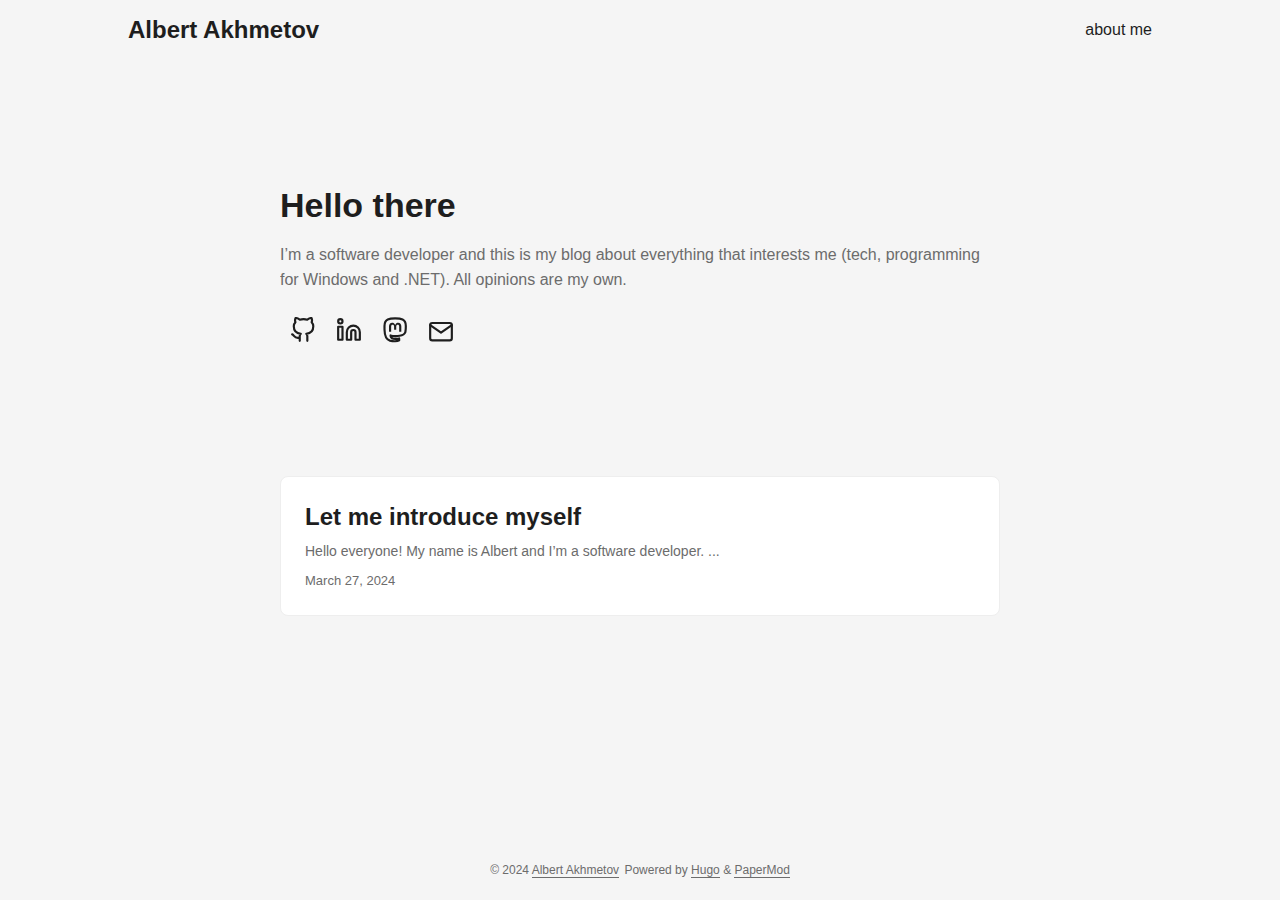
==== commit db741556: "Update links" ====
--- a/index.html
+++ b/index.html
@@ -1,233 +1,10 @@
-<!DOCTYPE html>
-<html lang="en" dir="auto">
-
-<head>
-	<meta name="generator" content="Hugo 0.124.1"><meta charset="utf-8">
-<meta http-equiv="X-UA-Compatible" content="IE=edge">
-<meta name="viewport" content="width=device-width, initial-scale=1, shrink-to-fit=no">
-<meta name="robots" content="index, follow">
-<title>Albert Akhmetov</title>
-
-<meta name="description" content="">
-<meta name="author" content="">
-<link rel="canonical" href="https://albertakhmetov.com/">
-<link crossorigin="anonymous" href="/assets/css/stylesheet.css" rel="preload stylesheet" as="style">
-<link rel="icon" href="https://albertakhmetov.com/favicon.ico">
-<link rel="icon" type="image/png" sizes="16x16" href="https://albertakhmetov.com/favicon-16x16.png">
-<link rel="icon" type="image/png" sizes="32x32" href="https://albertakhmetov.com/favicon-32x32.png">
-<link rel="apple-touch-icon" href="https://albertakhmetov.com/apple-touch-icon.png">
-<link rel="mask-icon" href="https://albertakhmetov.com/safari-pinned-tab.svg">
-<meta name="theme-color" content="#2e2e33">
-<meta name="msapplication-TileColor" content="#2e2e33">
-<link rel="alternate" type="application/rss+xml" href="https://albertakhmetov.com/index.xml">
-<link rel="alternate" hreflang="en" href="https://albertakhmetov.com/">
-<noscript>
-    <style>
-        #theme-toggle,
-        .top-link {
-            display: none;
-        }
-
-    </style>
-    <style>
-        @media (prefers-color-scheme: dark) {
-            :root {
-                --theme: rgb(29, 30, 32);
-                --entry: rgb(46, 46, 51);
-                --primary: rgb(218, 218, 219);
-                --secondary: rgb(155, 156, 157);
-                --tertiary: rgb(65, 66, 68);
-                --content: rgb(196, 196, 197);
-                --code-block-bg: rgb(46, 46, 51);
-                --code-bg: rgb(55, 56, 62);
-                --border: rgb(51, 51, 51);
-            }
-
-            .list {
-                background: var(--theme);
-            }
-
-            .list:not(.dark)::-webkit-scrollbar-track {
-                background: 0 0;
-            }
-
-            .list:not(.dark)::-webkit-scrollbar-thumb {
-                border-color: var(--theme);
-            }
-        }
-
-    </style>
-</noscript><meta property="og:title" content="Albert Akhmetov" />
-<meta property="og:description" content="" />
-<meta property="og:type" content="website" />
-<meta property="og:url" content="https://albertakhmetov.com/" />
-
-<meta name="twitter:card" content="summary"/>
-<meta name="twitter:title" content="Albert Akhmetov"/>
-<meta name="twitter:description" content=""/>
-
-<script type="application/ld+json">
-{
-  "@context": "https://schema.org",
-  "@type": "Organization",
-  "name": "Albert Akhmetov",
-  "url": "https://albertakhmetov.com/",
-  "description": "",
-  "thumbnailUrl": "https://albertakhmetov.com/favicon.ico",
-  "sameAs": [
-      "https://github.com/albertakhmetov", "https://en.linkedin.com/in/albertakhmetov", "https://mastodon.social/@albertakhmetov", "mailto:akhmetov@live.com"
-  ]
-}
-</script>
-</head>
-
-<body class="list" id="top">
-<script>
-    if (window.matchMedia('(prefers-color-scheme: dark)').matches) {
-        document.body.classList.add('dark');
-    }
-
-</script>
-
-<header class="header">
-    <nav class="nav">
-        <div class="logo">
-            <a href="https://albertakhmetov.com/" accesskey="h" title="Albert Akhmetov (Alt + H)">Albert Akhmetov</a>
-            <div class="logo-switches">
-            </div>
-        </div>
-        <ul id="menu">
-            <li>
-                <a href="https://albertakhmetov.com/posts/introduce" title="about me">
-                    <span>about me</span>
-                </a>
-            </li>
-        </ul>
-    </nav>
-</header>
-<main class="main"> 
-<article class="first-entry home-info">
-    <header class="entry-header">
-        <h1>Hello there</h1>
-    </header>
-    <div class="entry-content">
-        I&rsquo;m a software developer and this is my blog about everything that interests me (tech, programming for Windows and .NET). All opinions are my own.
-    </div>
-    <footer class="entry-footer">
-        <div class="social-icons" >
-    <a href="https://github.com/albertakhmetov" target="_blank" rel="noopener noreferrer me"
-        title="Github">
-        <svg xmlns="http://www.w3.org/2000/svg" viewBox="0 0 24 24" fill="none" stroke="currentColor" stroke-width="2"
-    stroke-linecap="round" stroke-linejoin="round">
-    <path
-        d="M9 19c-5 1.5-5-2.5-7-3m14 6v-3.87a3.37 3.37 0 0 0-.94-2.61c3.14-.35 6.44-1.54 6.44-7A5.44 5.44 0 0 0 20 4.77 5.07 5.07 0 0 0 19.91 1S18.73.65 16 2.48a13.38 13.38 0 0 0-7 0C6.27.65 5.09 1 5.09 1A5.07 5.07 0 0 0 5 4.77a5.44 5.44 0 0 0-1.5 3.78c0 5.42 3.3 6.61 6.44 7A3.37 3.37 0 0 0 9 18.13V22">
-    </path>
-</svg>
-    </a>
-    <a href="https://en.linkedin.com/in/albertakhmetov" target="_blank" rel="noopener noreferrer me"
-        title="Linkedin">
-        <svg xmlns="http://www.w3.org/2000/svg" viewBox="0 0 24 24" fill="none" stroke="currentColor" stroke-width="2"
-    stroke-linecap="round" stroke-linejoin="round">
-    <path d="M16 8a6 6 0 0 1 6 6v7h-4v-7a2 2 0 0 0-2-2 2 2 0 0 0-2 2v7h-4v-7a6 6 0 0 1 6-6z"></path>
-    <rect x="2" y="9" width="4" height="12"></rect>
-    <circle cx="4" cy="4" r="2"></circle>
-</svg>
-    </a>
-    <a href="https://mastodon.social/@albertakhmetov" target="_blank" rel="noopener noreferrer me"
-        title="Mastodon">
-        <svg xmlns="http://www.w3.org/2000/svg" viewBox="0 0 24 24" fill="none" stroke="currentColor" stroke-width="2"
-    stroke-linecap="round" stroke-linejoin="round">
-    <path
-        d="M21.58 13.913c-.29 1.469-2.592 3.121-5.238 3.396-1.379.184-2.737.368-4.185.276-2.368-.092-4.237-.551-4.237-.551 0 .184.014.459.043.643.308 2.294 2.317 2.478 4.22 2.57 1.922 0 3.633-.46 3.633-.46l.079 1.653s-1.344.734-3.738.918c-1.32.091-2.96-.092-4.869-.551-4.14-1.102-4.853-5.507-4.961-10.005-.034-1.285-.013-2.57-.013-3.58 0-4.589 3-5.966 3-5.966 1.513-.734 4.11-1.01 6.808-1.01h.067c2.699 0 5.296.276 6.81 1.01 0 0 3 1.377 3 5.967 0 0 .037 3.304-.419 5.69"
-        stroke="currentColor" />
-    <path
-        d="M17.832 8.633v5h-1.978V8.78c0-1.023-.43-1.542-1.29-1.542-.95 0-1.427.616-1.427 1.834v2.655H11.17V9.072c0-1.218-.476-1.834-1.427-1.834-.86 0-1.29.52-1.29 1.542v4.852H6.475V8.633c0-1.022.26-1.834.782-2.434.538-.6 1.243-.909 2.118-.909 1.012 0 1.779.39 2.286 1.169l.492.827.493-.827c.507-.78 1.274-1.169 2.286-1.169.875 0 1.58.308 2.118.909.522.6.782 1.412.782 2.434"
-        fill="currentColor" stroke="none" />
-</svg>
-    </a>
-    <a href="mailto:akhmetov@live.com" target="_blank" rel="noopener noreferrer me"
-        title="Email">
-        <svg xmlns="http://www.w3.org/2000/svg" viewBox="0 0 24 21" fill="none" stroke="currentColor" stroke-width="2"
-    stroke-linecap="round" stroke-linejoin="round">
-    <path d="M4 4h16c1.1 0 2 .9 2 2v12c0 1.1-.9 2-2 2H4c-1.1 0-2-.9-2-2V6c0-1.1.9-2 2-2z"></path>
-    <polyline points="22,6 12,13 2,6"></polyline>
-</svg>
-    </a>
-</div>
-
-    </footer>
-</article>
-
-<article class="post-entry"> 
-  <header class="entry-header">
-    <h2 class="entry-hint-parent">Let me introduce myself
-    </h2>
-  </header>
-  <div class="entry-content">
-    <p>Hello everyone! My name is Albert and I’m a software developer.
-...</p>
-  </div>
-  <footer class="entry-footer"><span title='2024-03-27 22:08:32 +0500 +05'>March 27, 2024</span></footer>
-  <a class="entry-link" aria-label="post link to Let me introduce myself" href="https://albertakhmetov.com/posts/introduce/"></a>
-</article>
-    </main>
-    
-<footer class="footer">
-    <span>&copy; 2024 <a href="https://albertakhmetov.com/">Albert Akhmetov</a></span>
-    <span>
-        Powered by
-        <a href="https://gohugo.io/" rel="noopener noreferrer" target="_blank">Hugo</a> &
-        <a href="https://github.com/adityatelange/hugo-PaperMod/" rel="noopener" target="_blank">PaperMod</a>
-    </span>
-</footer>
-<a href="#top" aria-label="go to top" title="Go to Top (Alt + G)" class="top-link" id="top-link" accesskey="g">
-    <svg xmlns="http://www.w3.org/2000/svg" viewBox="0 0 12 6" fill="currentColor">
-        <path d="M12 6H0l6-6z" />
-    </svg>
-</a>
-
-<script>
-    let menu = document.getElementById('menu')
-    if (menu) {
-        menu.scrollLeft = localStorage.getItem("menu-scroll-position");
-        menu.onscroll = function () {
-            localStorage.setItem("menu-scroll-position", menu.scrollLeft);
-        }
-    }
-
-    document.querySelectorAll('a[href^="#"]').forEach(anchor => {
-        anchor.addEventListener("click", function (e) {
-            e.preventDefault();
-            var id = this.getAttribute("href").substr(1);
-            if (!window.matchMedia('(prefers-reduced-motion: reduce)').matches) {
-                document.querySelector(`[id='${decodeURIComponent(id)}']`).scrollIntoView({
-                    behavior: "smooth"
-                });
-            } else {
-                document.querySelector(`[id='${decodeURIComponent(id)}']`).scrollIntoView();
-            }
-            if (id === "top") {
-                history.replaceState(null, null, " ");
-            } else {
-                history.pushState(null, null, `#${id}`);
-            }
-        });
-    });
-
-</script>
-<script>
-    var mybutton = document.getElementById("top-link");
-    window.onscroll = function () {
-        if (document.body.scrollTop > 800 || document.documentElement.scrollTop > 800) {
-            mybutton.style.visibility = "visible";
-            mybutton.style.opacity = "1";
-        } else {
-            mybutton.style.visibility = "hidden";
-            mybutton.style.opacity = "0";
-        }
-    };
-
-</script>
-</body>
-
-</html>
+<!doctype html><html lang=en dir=auto><head><meta name=generator content="Hugo 0.124.1"><meta charset=utf-8><meta http-equiv=X-UA-Compatible content="IE=edge"><meta name=viewport content="width=device-width,initial-scale=1,shrink-to-fit=no"><meta name=robots content="index, follow"><title>Albert Akhmetov</title>
+<meta name=description content><meta name=author content><link rel=canonical href=https://albertakhmetov.com/><link crossorigin=anonymous href=/assets/css/stylesheet.css rel="preload stylesheet" as=style><link rel=icon href=https://albertakhmetov.com/favicon.ico><link rel=icon type=image/png sizes=16x16 href=https://albertakhmetov.com/favicon-16x16.png><link rel=icon type=image/png sizes=32x32 href=https://albertakhmetov.com/favicon-32x32.png><link rel=apple-touch-icon href=https://albertakhmetov.com/apple-touch-icon.png><link rel=mask-icon href=https://albertakhmetov.com/safari-pinned-tab.svg><meta name=theme-color content="#2e2e33"><meta name=msapplication-TileColor content="#2e2e33"><link rel=alternate type=application/rss+xml href=https://albertakhmetov.com/index.xml><link rel=alternate hreflang=en href=https://albertakhmetov.com/><noscript><style>#theme-toggle,.top-link{display:none}</style><style>@media(prefers-color-scheme:dark){:root{--theme:rgb(29, 30, 32);--entry:rgb(46, 46, 51);--primary:rgb(218, 218, 219);--secondary:rgb(155, 156, 157);--tertiary:rgb(65, 66, 68);--content:rgb(196, 196, 197);--code-block-bg:rgb(46, 46, 51);--code-bg:rgb(55, 56, 62);--border:rgb(51, 51, 51)}.list{background:var(--theme)}.list:not(.dark)::-webkit-scrollbar-track{background:0 0}.list:not(.dark)::-webkit-scrollbar-thumb{border-color:var(--theme)}}</style></noscript><meta property="og:title" content="Albert Akhmetov"><meta property="og:description" content><meta property="og:type" content="website"><meta property="og:url" content="https://albertakhmetov.com/"><meta name=twitter:card content="summary"><meta name=twitter:title content="Albert Akhmetov"><meta name=twitter:description content><script type=application/ld+json>{"@context":"https://schema.org","@type":"Organization","name":"Albert Akhmetov","url":"https://albertakhmetov.com/","description":"","thumbnailUrl":"https://albertakhmetov.com/favicon.ico","sameAs":["https://github.com/albertakhmetov","https://en.linkedin.com/in/albertakhmetov","https://mastodon.social/@albertakhmetov","mailto:akhmetov@live.com"]}</script></head><body class=list id=top><script>window.matchMedia("(prefers-color-scheme: dark)").matches&&document.body.classList.add("dark")</script><header class=header><nav class=nav><div class=logo><a href=https://albertakhmetov.com/ accesskey=h title="Albert Akhmetov (Alt + H)">Albert Akhmetov</a><div class=logo-switches></div></div><ul id=menu><li><a href=https://albertakhmetov.com/posts/introduce title="about me"><span>about me</span></a></li></ul></nav></header><main class=main><article class="first-entry home-info"><header class=entry-header><h1>Hello there</h1></header><div class=entry-content>I&rsquo;m a software developer and this is my blog about everything that interests me (tech, programming for Windows and .NET). All opinions are my own.</div><footer class=entry-footer><div class=social-icons><a href=https://github.com/albertakhmetov target=_blank rel="noopener noreferrer me" title=Github><svg xmlns="http://www.w3.org/2000/svg" viewBox="0 0 24 24" fill="none" stroke="currentcolor" stroke-width="2" stroke-linecap="round" stroke-linejoin="round"><path d="M9 19c-5 1.5-5-2.5-7-3m14 6v-3.87a3.37 3.37.0 00-.94-2.61c3.14-.35 6.44-1.54 6.44-7A5.44 5.44.0 0020 4.77 5.07 5.07.0 0019.91 1S18.73.65 16 2.48a13.38 13.38.0 00-7 0C6.27.65 5.09 1 5.09 1A5.07 5.07.0 005 4.77 5.44 5.44.0 003.5 8.55c0 5.42 3.3 6.61 6.44 7A3.37 3.37.0 009 18.13V22"/></svg>
+</a><a href=https://en.linkedin.com/in/albertakhmetov target=_blank rel="noopener noreferrer me" title=Linkedin><svg xmlns="http://www.w3.org/2000/svg" viewBox="0 0 24 24" fill="none" stroke="currentcolor" stroke-width="2" stroke-linecap="round" stroke-linejoin="round"><path d="M16 8a6 6 0 016 6v7h-4v-7a2 2 0 00-2-2 2 2 0 00-2 2v7h-4v-7a6 6 0 016-6z"/><rect x="2" y="9" width="4" height="12"/><circle cx="4" cy="4" r="2"/></svg>
+</a><a href=https://mastodon.social/@albertakhmetov target=_blank rel="noopener noreferrer me" title=Mastodon><svg xmlns="http://www.w3.org/2000/svg" viewBox="0 0 24 24" fill="none" stroke="currentcolor" stroke-width="2" stroke-linecap="round" stroke-linejoin="round"><path d="M21.58 13.913c-.29 1.469-2.592 3.121-5.238 3.396-1.379.184-2.737.368-4.185.276-2.368-.092-4.237-.551-4.237-.551.0.184.014.459.043.643.308 2.294 2.317 2.478 4.22 2.57 1.922.0 3.633-.46 3.633-.46l.079 1.653s-1.344.734-3.738.918c-1.32.091-2.96-.092-4.869-.551-4.14-1.102-4.853-5.507-4.961-10.005-.034-1.285-.013-2.57-.013-3.58.0-4.589 3-5.966 3-5.966 1.513-.734 4.11-1.01 6.808-1.01h.067c2.699.0 5.296.276 6.81 1.01.0.0 3 1.377 3 5.967.0.0.037 3.304-.419 5.69" stroke="currentcolor"/><path d="M17.832 8.633v5h-1.978V8.78c0-1.023-.43-1.542-1.29-1.542-.95.0-1.427.616-1.427 1.834v2.655H11.17V9.072c0-1.218-.476-1.834-1.427-1.834-.86.0-1.29.52-1.29 1.542v4.852H6.475V8.633c0-1.022.26-1.834.782-2.434.538-.6 1.243-.909 2.118-.909 1.012.0 1.779.39 2.286 1.169l.492.827.493-.827c.507-.78 1.274-1.169 2.286-1.169.875.0 1.58.308 2.118.909.522.6.782 1.412.782 2.434" fill="currentcolor" stroke="none"/></svg>
+</a><a href=mailto:akhmetov@live.com target=_blank rel="noopener noreferrer me" title=Email><svg xmlns="http://www.w3.org/2000/svg" viewBox="0 0 24 21" fill="none" stroke="currentcolor" stroke-width="2" stroke-linecap="round" stroke-linejoin="round"><path d="M4 4h16c1.1.0 2 .9 2 2v12c0 1.1-.9 2-2 2H4c-1.1.0-2-.9-2-2V6c0-1.1.9-2 2-2z"/><polyline points="22,6 12,13 2,6"/></svg></a></div></footer></article><article class=post-entry><header class=entry-header><h2 class=entry-hint-parent>Let me introduce myself</h2></header><div class=entry-content><p>Hello everyone! My name is Albert and I’m a software developer.
+...</p></div><footer class=entry-footer><span title='2024-03-27 22:08:32 +0500 +05'>March 27, 2024</span></footer><a class=entry-link aria-label="post link to Let me introduce myself" href=https://albertakhmetov.com/posts/introduce/></a></article></main><footer class=footer><span>&copy; 2024 <a href=https://albertakhmetov.com/>Albert Akhmetov</a></span>
+<span>Powered by
+<a href=https://gohugo.io/ rel="noopener noreferrer" target=_blank>Hugo</a> &
+        <a href=https://github.com/adityatelange/hugo-PaperMod/ rel=noopener target=_blank>PaperMod</a></span></footer><a href=#top aria-label="go to top" title="Go to Top (Alt + G)" class=top-link id=top-link accesskey=g><svg xmlns="http://www.w3.org/2000/svg" viewBox="0 0 12 6" fill="currentcolor"><path d="M12 6H0l6-6z"/></svg>
+</a><script>let menu=document.getElementById("menu");menu&&(menu.scrollLeft=localStorage.getItem("menu-scroll-position"),menu.onscroll=function(){localStorage.setItem("menu-scroll-position",menu.scrollLeft)}),document.querySelectorAll('a[href^="#"]').forEach(e=>{e.addEventListener("click",function(e){e.preventDefault();var t=this.getAttribute("href").substr(1);window.matchMedia("(prefers-reduced-motion: reduce)").matches?document.querySelector(`[id='${decodeURIComponent(t)}']`).scrollIntoView():document.querySelector(`[id='${decodeURIComponent(t)}']`).scrollIntoView({behavior:"smooth"}),t==="top"?history.replaceState(null,null," "):history.pushState(null,null,`#${t}`)})})</script><script>var mybutton=document.getElementById("top-link");window.onscroll=function(){document.body.scrollTop>800||document.documentElement.scrollTop>800?(mybutton.style.visibility="visible",mybutton.style.opacity="1"):(mybutton.style.visibility="hidden",mybutton.style.opacity="0")}</script></body></html>